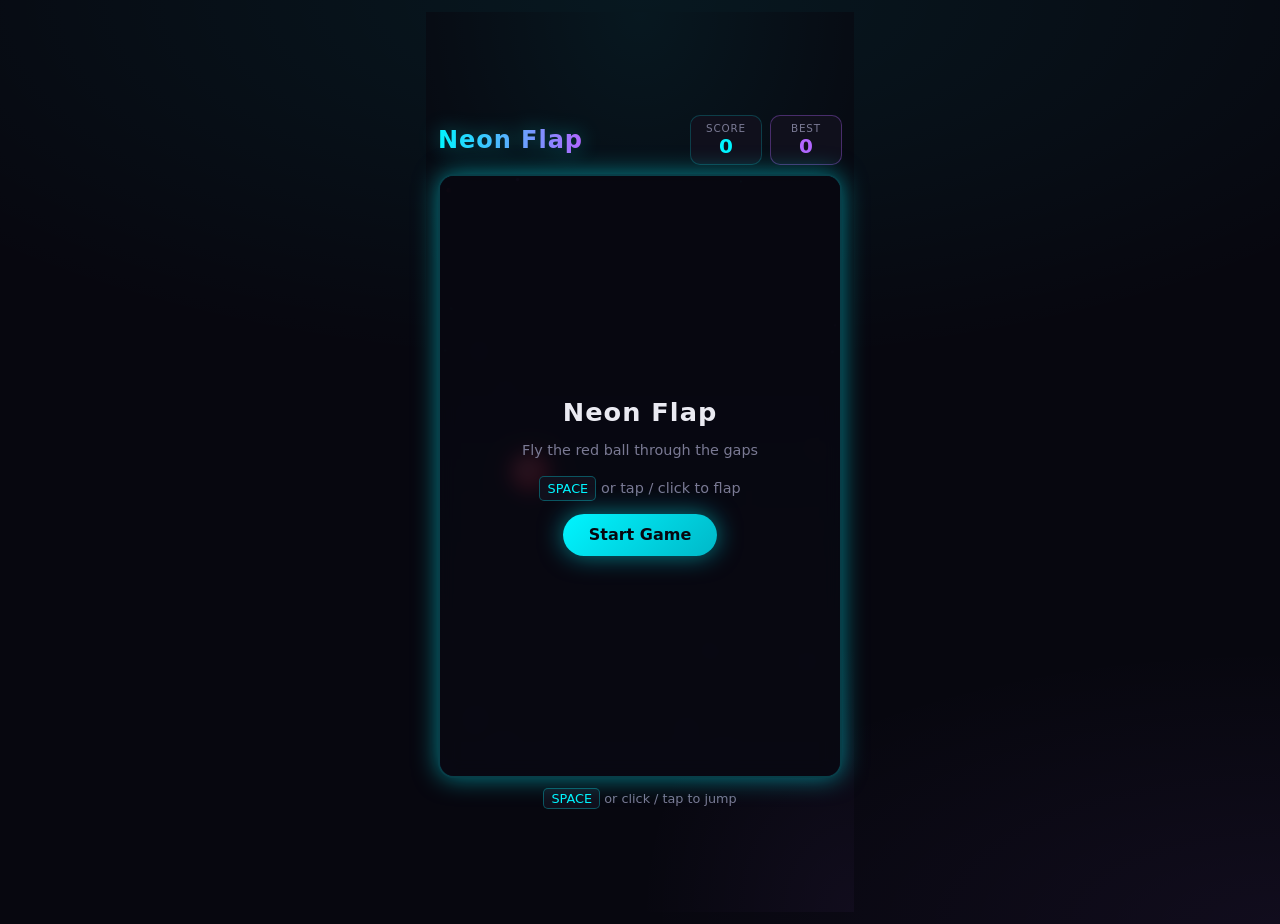
==== index.html @ 30fb2cf5 "First version of Flappy Ball Co-authored-by: Cursor <cursoragent@cursor.com>" ====
<!DOCTYPE html>
<html lang="en">
<head>
  <meta charset="UTF-8">
  <meta name="viewport" content="width=device-width, initial-scale=1.0, user-scalable=no">
  <title>Neon Flap</title>
  <link rel="stylesheet" href="style.css">
</head>
<body>
  <div class="game-wrapper">
    <header class="hud">
      <h1 class="title">Neon Flap</h1>
      <div class="scores">
        <div class="score-panel">
          <span class="label">Score</span>
          <span id="score" class="score-value">0</span>
        </div>
        <div class="score-panel best">
          <span class="label">Best</span>
          <span id="bestScore" class="score-value">0</span>
        </div>
      </div>
    </header>

    <div class="canvas-container" id="gameArea">
      <canvas id="gameCanvas" width="400" height="600" aria-label="Neon Flap game"></canvas>

      <div id="startOverlay" class="overlay">
        <p class="overlay-title">Neon Flap</p>
        <p class="overlay-hint">Fly the red ball through the gaps</p>
        <p class="overlay-controls">
          <kbd>SPACE</kbd> or tap / click to flap
        </p>
        <button id="startBtn" class="btn btn-primary" type="button">Start Game</button>
      </div>

      <div id="gameOverOverlay" class="overlay hidden">
        <p class="overlay-title game-over-text">GAME OVER</p>
        <p class="final-score">Score: <span id="finalScore">0</span></p>
        <p class="final-best">Best: <span id="finalBest">0</span></p>
        <button id="restartBtn" class="btn btn-primary" type="button">Play Again</button>
      </div>
    </div>

    <footer class="controls-hint">
      <kbd>SPACE</kbd> or click / tap to jump
    </footer>
  </div>

  <script src="script.js"></script>
</body>
</html>
---- style.css ----
/* ===== Reset & variables ===== */
*,
*::before,
*::after {
  box-sizing: border-box;
  margin: 0;
  padding: 0;
}

:root {
  --bg-deep: #07070f;
  --bg-panel: #10101c;
  --neon-red: #ff3366;
  --neon-cyan: #00f5ff;
  --neon-purple: #b366ff;
  --text: #eaeaf2;
  --text-muted: #7a7a94;
  --glow-cyan: 0 0 24px rgba(0, 245, 255, 0.5);
  --glow-red: 0 0 24px rgba(255, 51, 102, 0.6);
}

html,
body {
  min-height: 100%;
  min-height: 100dvh;
  font-family: "Segoe UI", system-ui, sans-serif;
  background: var(--bg-deep);
  color: var(--text);
  display: flex;
  align-items: center;
  justify-content: center;
  padding: 0.75rem;
  touch-action: manipulation;
  -webkit-tap-highlight-color: transparent;
  background-image:
    radial-gradient(ellipse 70% 40% at 50% 0%, rgba(0, 245, 255, 0.07), transparent),
    radial-gradient(ellipse 50% 30% at 100% 100%, rgba(179, 102, 255, 0.06), transparent);
}

.game-wrapper {
  width: 100%;
  max-width: 420px;
}

/* ===== HUD ===== */
.hud {
  display: flex;
  align-items: center;
  justify-content: space-between;
  margin-bottom: 0.6rem;
  gap: 0.5rem;
}

.title {
  font-size: clamp(1.1rem, 4vw, 1.5rem);
  font-weight: 700;
  letter-spacing: 0.04em;
  background: linear-gradient(90deg, var(--neon-cyan), var(--neon-purple));
  -webkit-background-clip: text;
  background-clip: text;
  color: transparent;
  filter: drop-shadow(0 0 10px rgba(0, 245, 255, 0.35));
}

.scores {
  display: flex;
  gap: 0.5rem;
}

.score-panel {
  display: flex;
  flex-direction: column;
  align-items: center;
  padding: 0.35rem 0.75rem;
  background: var(--bg-panel);
  border-radius: 10px;
  border: 1px solid rgba(0, 245, 255, 0.2);
  min-width: 4.5rem;
}

.score-panel.best {
  border-color: rgba(179, 102, 255, 0.35);
}

.score-panel .label {
  font-size: 0.65rem;
  text-transform: uppercase;
  letter-spacing: 0.08em;
  color: var(--text-muted);
}

.score-value {
  font-size: 1.25rem;
  font-weight: 700;
  font-variant-numeric: tabular-nums;
  color: var(--neon-cyan);
}

.score-panel.best .score-value {
  color: var(--neon-purple);
}

/* ===== Canvas ===== */
.canvas-container {
  position: relative;
  width: 100%;
  border-radius: 16px;
  overflow: hidden;
  border: 2px solid rgba(0, 245, 255, 0.22);
  box-shadow: var(--glow-cyan), inset 0 0 40px rgba(0, 0, 0, 0.45);
  background: #0a0a14;
  cursor: pointer;
}

#gameCanvas {
  display: block;
  width: 100%;
  height: auto;
  aspect-ratio: 400 / 600;
  vertical-align: middle;
}

/* ===== Overlays ===== */
.overlay {
  position: absolute;
  inset: 0;
  display: flex;
  flex-direction: column;
  align-items: center;
  justify-content: center;
  gap: 0.85rem;
  padding: 1.5rem;
  text-align: center;
  background: rgba(7, 7, 15, 0.88);
  backdrop-filter: blur(8px);
  transition: opacity 0.35s ease, visibility 0.35s ease;
}

.overlay.hidden {
  opacity: 0;
  visibility: hidden;
  pointer-events: none;
}

.overlay-title {
  font-size: clamp(1.25rem, 5vw, 1.6rem);
  font-weight: 700;
  letter-spacing: 0.04em;
}

.overlay-hint,
.overlay-controls,
.final-score,
.final-best {
  color: var(--text-muted);
  font-size: 0.9rem;
  line-height: 1.5;
}

.game-over-text {
  font-size: clamp(1.6rem, 7vw, 2.2rem);
  color: var(--neon-red);
  text-shadow: var(--glow-red);
  animation: pulse 1.2s ease-in-out infinite;
}

@keyframes pulse {
  0%,
  100% {
    opacity: 1;
  }
  50% {
    opacity: 0.8;
  }
}

.final-score span,
.final-best span {
  font-weight: 700;
  color: var(--neon-cyan);
}

.final-best span {
  color: var(--neon-purple);
}

.overlay-controls kbd,
.controls-hint kbd {
  display: inline-block;
  padding: 0.12rem 0.45rem;
  background: var(--bg-panel);
  border: 1px solid rgba(0, 245, 255, 0.3);
  border-radius: 5px;
  font-family: inherit;
  font-size: 0.8rem;
  color: var(--neon-cyan);
}

/* ===== Buttons ===== */
.btn {
  font-family: inherit;
  font-size: 1rem;
  font-weight: 600;
  padding: 0.7rem 1.6rem;
  border: none;
  border-radius: 999px;
  cursor: pointer;
  transition: transform 0.15s ease, box-shadow 0.15s ease;
}

.btn-primary {
  color: var(--bg-deep);
  background: linear-gradient(135deg, var(--neon-cyan), #00b8c8);
  box-shadow: var(--glow-cyan);
}

.btn-primary:hover {
  transform: scale(1.04);
}

.btn-primary:active {
  transform: scale(0.97);
}

.controls-hint {
  margin-top: 0.6rem;
  text-align: center;
  font-size: 0.8rem;
  color: var(--text-muted);
}

@media (max-width: 380px) {
  .hud {
    flex-direction: column;
    align-items: stretch;
    text-align: center;
  }

  .scores {
    justify-content: center;
  }
}
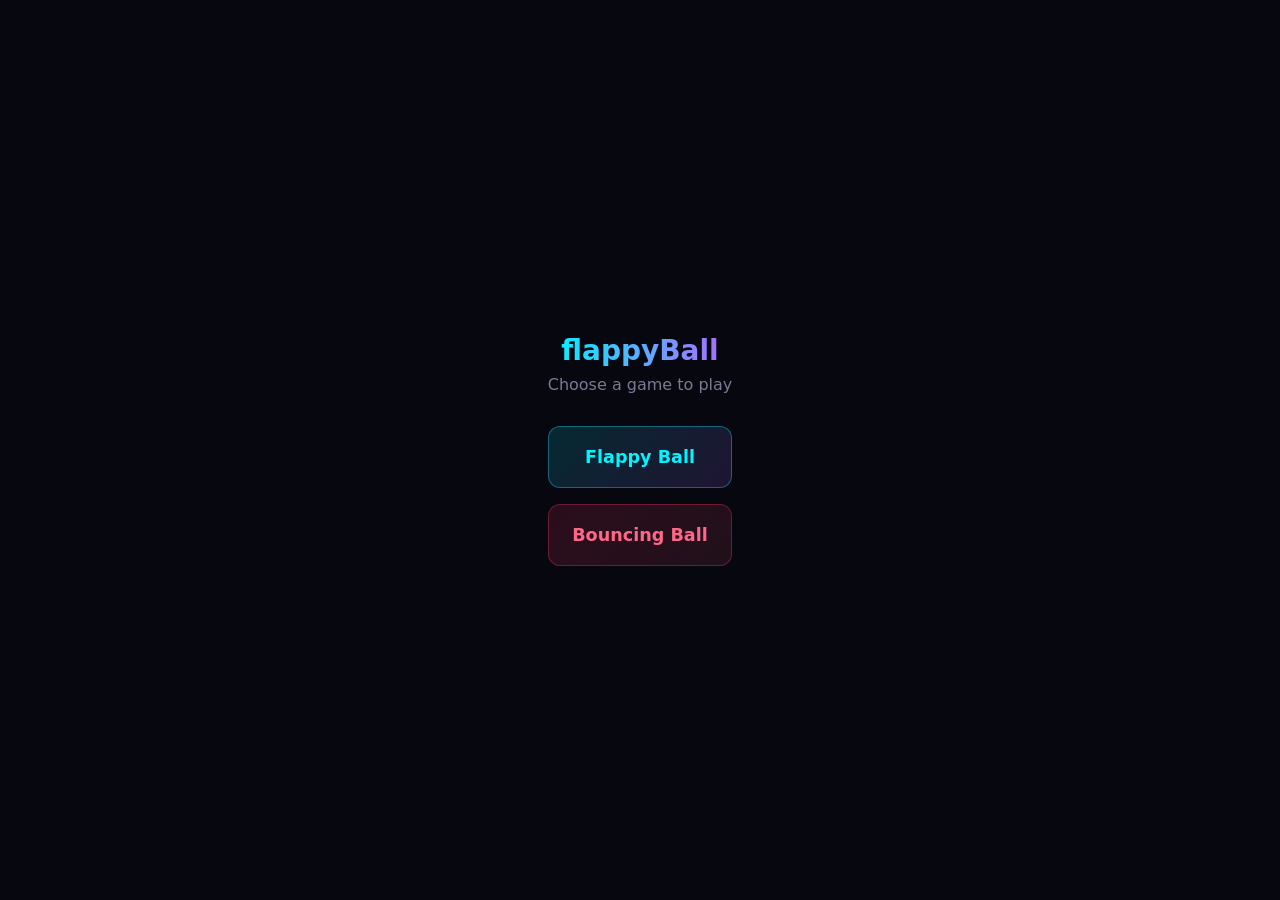
==== commit f74972cd: "Add Bouncing Ball and organize repo into two game folders Move Flappy Ball into flappy-ball/ without" ====
--- a/index.html
+++ b/index.html
@@ -2,51 +2,61 @@
 <html lang="en">
 <head>
   <meta charset="UTF-8">
-  <meta name="viewport" content="width=device-width, initial-scale=1.0, user-scalable=no">
-  <title>Neon Flap</title>
-  <link rel="stylesheet" href="style.css">
+  <meta name="viewport" content="width=device-width, initial-scale=1.0">
+  <title>flappyBall — Game Hub</title>
+  <style>
+    * { box-sizing: border-box; margin: 0; padding: 0; }
+    body {
+      min-height: 100dvh;
+      font-family: "Segoe UI", system-ui, sans-serif;
+      background: #07070f;
+      color: #eaeaf2;
+      display: flex;
+      align-items: center;
+      justify-content: center;
+      padding: 2rem;
+    }
+    main { max-width: 420px; text-align: center; }
+    h1 {
+      font-size: 1.75rem;
+      margin-bottom: 0.5rem;
+      background: linear-gradient(90deg, #00f5ff, #b366ff);
+      -webkit-background-clip: text;
+      background-clip: text;
+      color: transparent;
+    }
+    p { color: #7a7a94; margin-bottom: 2rem; }
+    .games { display: flex; flex-direction: column; gap: 1rem; }
+    a {
+      display: block;
+      padding: 1.25rem;
+      border-radius: 12px;
+      text-decoration: none;
+      font-weight: 600;
+      font-size: 1.1rem;
+      transition: transform 0.15s ease;
+    }
+    a:hover { transform: scale(1.03); }
+    .flappy {
+      background: linear-gradient(135deg, rgba(0,245,255,0.15), rgba(179,102,255,0.15));
+      border: 1px solid rgba(0, 245, 255, 0.35);
+      color: #00f5ff;
+    }
+    .bounce {
+      background: linear-gradient(135deg, rgba(255,51,102,0.15), rgba(255,100,130,0.1));
+      border: 1px solid rgba(255, 51, 102, 0.35);
+      color: #ff6688;
+    }
+  </style>
 </head>
 <body>
-  <div class="game-wrapper">
-    <header class="hud">
-      <h1 class="title">Neon Flap</h1>
-      <div class="scores">
-        <div class="score-panel">
-          <span class="label">Score</span>
-          <span id="score" class="score-value">0</span>
-        </div>
-        <div class="score-panel best">
-          <span class="label">Best</span>
-          <span id="bestScore" class="score-value">0</span>
-        </div>
-      </div>
-    </header>
-
-    <div class="canvas-container" id="gameArea">
-      <canvas id="gameCanvas" width="400" height="600" aria-label="Neon Flap game"></canvas>
-
-      <div id="startOverlay" class="overlay">
-        <p class="overlay-title">Neon Flap</p>
-        <p class="overlay-hint">Fly the red ball through the gaps</p>
-        <p class="overlay-controls">
-          <kbd>SPACE</kbd> or tap / click to flap
-        </p>
-        <button id="startBtn" class="btn btn-primary" type="button">Start Game</button>
-      </div>
-
-      <div id="gameOverOverlay" class="overlay hidden">
-        <p class="overlay-title game-over-text">GAME OVER</p>
-        <p class="final-score">Score: <span id="finalScore">0</span></p>
-        <p class="final-best">Best: <span id="finalBest">0</span></p>
-        <button id="restartBtn" class="btn btn-primary" type="button">Play Again</button>
-      </div>
-    </div>
-
-    <footer class="controls-hint">
-      <kbd>SPACE</kbd> or click / tap to jump
-    </footer>
-  </div>
-
-  <script src="script.js"></script>
+  <main>
+    <h1>flappyBall</h1>
+    <p>Choose a game to play</p>
+    <nav class="games">
+      <a class="flappy" href="flappy-ball/index.html">Flappy Ball</a>
+      <a class="bounce" href="bouncing-ball/index.html">Bouncing Ball</a>
+    </nav>
+  </main>
 </body>
 </html>
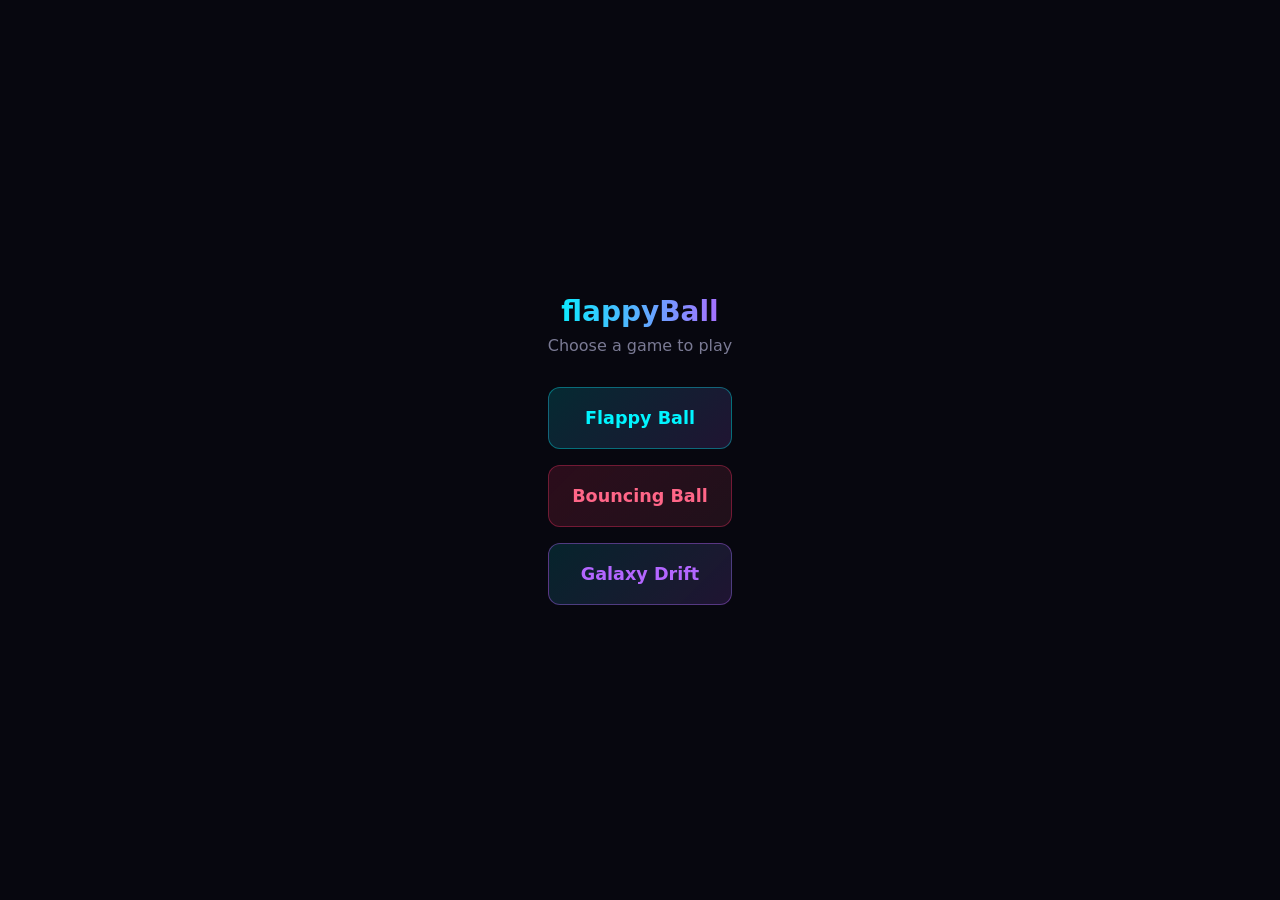
==== commit 365ad53f: "Add Galaxy Drift neon space shooter and update game hub Co-authored-by: Cursor <cursoragent@cursor.c" ====
--- a/index.html
+++ b/index.html
@@ -47,6 +47,11 @@
       border: 1px solid rgba(255, 51, 102, 0.35);
       color: #ff6688;
     }
+    .galaxy {
+      background: linear-gradient(135deg, rgba(0,245,255,0.12), rgba(179,102,255,0.15));
+      border: 1px solid rgba(179, 102, 255, 0.4);
+      color: #b366ff;
+    }
   </style>
 </head>
 <body>
@@ -56,6 +61,7 @@
     <nav class="games">
       <a class="flappy" href="flappy-ball/index.html">Flappy Ball</a>
       <a class="bounce" href="bouncing-ball/index.html">Bouncing Ball</a>
+      <a class="galaxy" href="galaxy-drift/index.html">Galaxy Drift</a>
     </nav>
   </main>
 </body>
